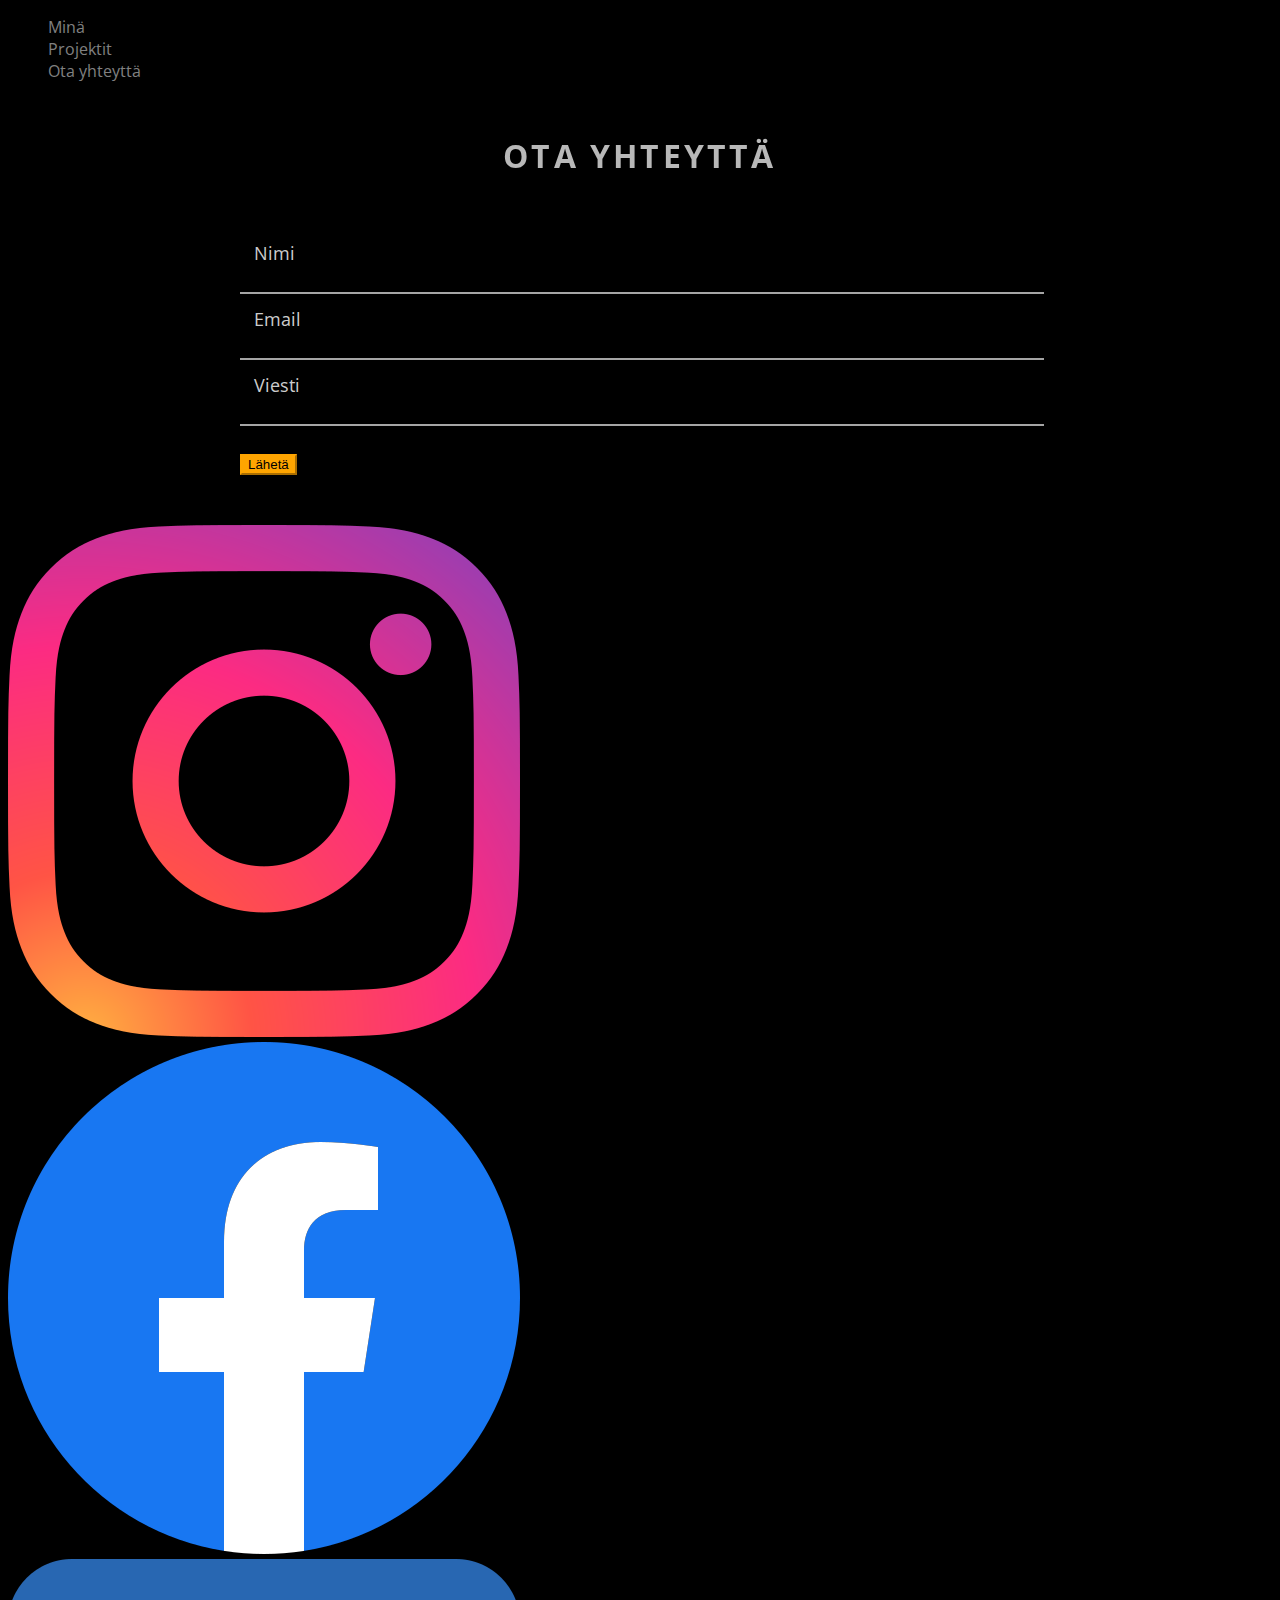
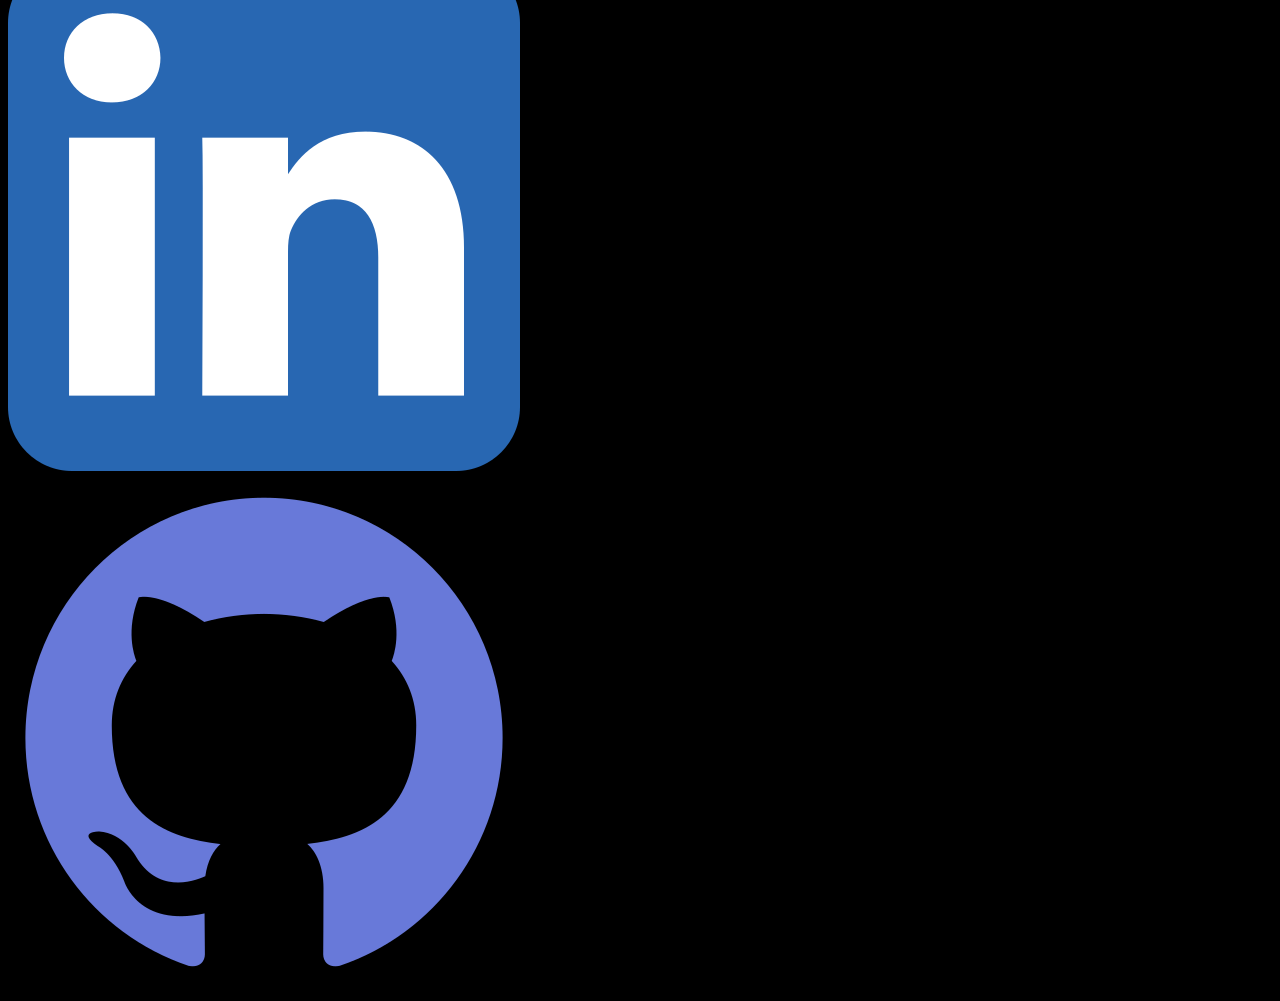
==== otayhteytta.html @ 47235d27 "Add files via upload" ====
<!doctype html>
<html lang="en">
  <head>
    <meta charset="utf-8">
    <meta name="viewport" content="width=device-width, initial-scale=1">
    <title>Ota yhteyttä</title>
    <link href="https://cdn.jsdelivr.net/npm/bootstrap@5.2.3/dist/css/bootstrap.min.css" rel="stylesheet" integrity="sha384-rbsA2VBKQhggwzxH7pPCaAqO46MgnOM80zW1RWuH61DGLwZJEdK2Kadq2F9CUG65" crossorigin="anonymous">
    <link rel="stylesheet" href="css/main.css">
    <link rel="stylesheet" href="https://cdnjs.cloudflare.com/ajax/libs/font-awesome/4.7.0/css/font-awesome.min.css">
  </head>
  <body>
    <ul class="nav justify-content-center navbar-dark">
        <li class="nav-item" >
          <a class="nav-link" href="index.html">
              Minä
            </a>
        </li>   
        <li class="nav-item">
          <a class="nav-link" href="projektit.html">
              Projektit
            </a>
        </li>
        <li class="nav-item">
            <a class="nav-link" href="otayhteytta.html">
              Ota yhteyttä
            </a>
        </li>
      </ul> 

      <div class="row">
        <div class="col">
          <div class="container-fluid">
            <section class="get-in-touch">
              <h1 class="title">Ota yhteyttä</h1>
      
              <form class="contact-form row" action="https://formspree.io/f/mpzgoezz" method="POST" id="contactForm" name="contactForm">
                <div class="form-field col-lg-6">
                  <input id="nimi" class="input-text js-input" type="text" name="Nimi" required>
                  <label class="label" for="nimi">Nimi</label>
                </div>
                <div class="form-field col-lg-6 ">
                  <input id="email" class="input-text js-input" type="email" name="Lähettäjä" required>
                  <label class="label" for="email">Email</label>
                </div>
                <div class="form-field col-lg-12">
                  <input id="msg" class="input-text js-input" type="text" name="Viesti" required>
                  <label class="label" for="msg">Viesti</label>
                </div>
                <div class="form-field col-lg-12">
                  <div class="g-recaptcha" data-sitekey="6LfjjYIoAAAAADJSUuh01DDX-rARhoNvbIEFX3ji"></div>
                  <button type="submit" class="btn btn-outline-primary btn-lg">Lähetä</button>
                </div>
              </form>
            </section>
          </div>
        </div>
      </div>
      
      <div class = "row justify-content-center">
        <div class ="col col-md-1 text-center">
          <a href="https://www.instagram.com/miikkaaw/" target="_blank"><img src="img/some_icons/insta_icon.png" class = "w-50"  alt="insta"></a>
        </div>
        <div class ="col col-md-1 text-center">
          <a href="https://www.facebook.com/miikka.vartiainen.3" target="_blank"><img src="img/some_icons/fb_icon.png" class = "w-50" alt="fb"></a>
        </div>
        <div class ="col col-md-1 text-center">
          <a href="https://fi.linkedin.com/in/miikka-vartiainen-234aa3207" target="_blank"><img src="img/some_icons/linkedin_icon.png" class = "w-50" alt="linkedin"></a>
        </div>
        <div class ="col col-md-1 text-center">
          <a href="https://github.com/MIIKKAAA" target="_blank"><img src="img/some_icons/github_icon.png" class = "w-50" alt="github"></a>
        </div>
      </div>

      <script>
        function submitForm() {
          var recaptchaResponse = grecaptcha.getResponse();
      
          if (recaptchaResponse.length === 0) {
            alert("Please complete the reCAPTCHA.");
            return false;
          }
      
          return true;
        }
      
        var contactForm = document.getElementById("contactForm");
        contactForm.addEventListener("submit", submitForm);
      </script>
  </body>
---- css/main.css ----
@import url(http://fonts.googleapis.com/css?family=Open+Sans:300italic,400italic,700italic,300,400,700);

a, a:hover, a:focus, a:active {
  text-decoration: none;
  color: inherit;
}

body {
    font-family: 'Open Sans', sans-serif;
}

body p {
    color: #b6b6b6;
}

body h1 {
    color: #b6b6b6;
}
body h2 {
    color: #b6b6b6;
}
body h3 {
    color: #b6b6b6;
}
body h4 {
    color: #b6b6b6;
}
body  {
    background-color:#000000;
}
img{
    max-width: 100%;
}

.container_mina  {
    background-color:#000000;
    margin-right: auto;
    margin-left: auto;
}

.container_mina_somet  {
    background-color:#222222;
    margin-right: auto;
    margin-left: auto;
}

.container_krantsimovie  {
  background-color:#222222;
  margin-right: auto;
  margin-left: auto;
}

.container_mina_tietoa {
    background-color:#222222;
    margin-right: auto;
    margin-left: auto;

}

.container_projektini{
  background-color:#000000;
  margin-right: auto;
  margin-left: auto;
}

.container_projekti1{
  background-color:#222222;
  margin-right: auto;
  margin-left: auto;
}

.container_projekti2{
  background-color:#000000;
  margin-right: auto;
  margin-left: auto;
}

.container_proj {
    background-color:#000000;
    margin-right: auto;
    margin-left: auto;

}

.container-with-margins {
  margin-left: 5rem;
  margin-right: 5rem;
}


.image-with-margin {
  margin-left: 5rem;
  margin-right: 5rem;
}


.image-with-margin2 {
  margin-right: 5rem;
}


.paragraph-with-margin {
  margin-left: 5rem;
  margin-right: 5rem;
}


.border_custom {
  border-style: solid;
}
.top-buffer-100 { 
    margin-top: 6rem;
}
.top-buffer-150 { 
    margin-top: 9rem; 
}   
.top-buffer-50 { 
    margin-top: 3rem; 
}

.nav li a {
  color: #808080;
  }

.nav a:hover {
color: #b1b1b1;
}

.fade-in-image { 
animation: fadeIn 5s; 
}
@keyframes fadeIn {
  0% { opacity: 0; }
  100% { opacity: 1; }
  }

.video-iframe {
  width: 70%;
  height: 100%;
}

.video-container {
  position: relative;
  padding-bottom: 56.25%;
  padding-top: 2rem;
  height: 0;
  overflow: hidden;
}

.video-container iframe {
  position: absolute;
  top: 0;
  left: 0;
  width: 100%;
  height: 100%;
}

.list-group.list-group-custom {
  background-color: #000;
}

.list-group-item.list-item-custom {
  color: #b6b6b6;
}


.fixed-bars {
  position: fixed;
  top: 50%;
  right: 0.5rem;
  transform: translateY(-50%);
  background-color: transparent;
  color: #fff;
  width: 3rem;
  text-align: center;
  cursor: pointer;
  z-index: 1000;
}


.bar {
  width: 0.7rem;
  height: 3rem;
  background-color: orange;
  margin: 0.5rem auto;
} 

.bar:hover {
  color: black;
  opacity: 0.5;
  transition: .5s ease;
}

.btn {
color: black;
border-color: orange;
background-color: orange;

}
.btn:hover, .btn:focus, .btn:active, .btn.active, .open>.dropdown-toggle.btn {
color: #fff;
background-color: black;
border-color: orange
}

.list-group-mine .list-group-item:hover {
  background-color: red;
}

.get-in-touch {
    max-width: 800px;
    margin: 50px auto;
    position: relative;
  
}
.get-in-touch .title {
  text-align: center;
  text-transform: uppercase;
  letter-spacing: 0.2rem;
  font-size: 2.5  rem;
  line-height: 3rem;
  padding-bottom: 3rem;
      color: #b8b8b8;
    background: #b8b8b8;

    -webkit-background-clip: text !important;
    -webkit-text-fill-color: transparent !important;
}

@media (max-width: 768px) {
  .title {
    font-size: 1.5rem;
  }
}

.contact-form .form-field {
  position: relative;
  margin: 26px 0;
}
.contact-form .input-text {
  display: block;
  width: 100%;
  height: 36px;
  border-width: 0 0 2px 0;
  border-color:   #a5a5a5;
  font-size: 14px;
  line-height: 26px;
  font-weight: 400;
  color: #b6b6b6;
  background-color: black !important;
}
.contact-form .input-text:focus {
  outline: none;
}
.contact-form .input-text:focus + .label,
.contact-form .input-text.not-empty + .label {
  -webkit-transform: translateY(-4px);
          transform: translateY(-4px);
}
.contact-form .label {
  position: absolute;
  left: 14px;
  bottom: 28px;
  font-size: 18px;
  line-height: 26px;
  font-weight: 400;
  color: #cccccc;
  cursor: text;
  transition: -webkit-transform .2s ease-in-out;
  transition: transform .2s ease-in-out;
  transition: transform .2s ease-in-out, 
  -webkit-transform .2s ease-in-out;
}

.container {
  position: relative;
  width: 75%;
}

.image {
  display: block;
  width: 100%;
  height: auto;
}

.overlay {
  position: absolute;
  top: 0;
  bottom: 0;
  left: 0;
  right: 0;
  height: 100%;
  width: 100%;
  opacity: 0;
  transition: .5s ease;
  background-color: black;
}

.container:hover .overlay {
  opacity: 0.5;
}

.text {
  color: white;
  font-size: 20px;
  position: absolute;
  top: 50%;
  left: 50%;
  -webkit-transform: translate(-50%, -50%);
  -ms-transform: translate(-50%, -50%);
  transform: translate(-50%, -50%);
  text-align: center;
}
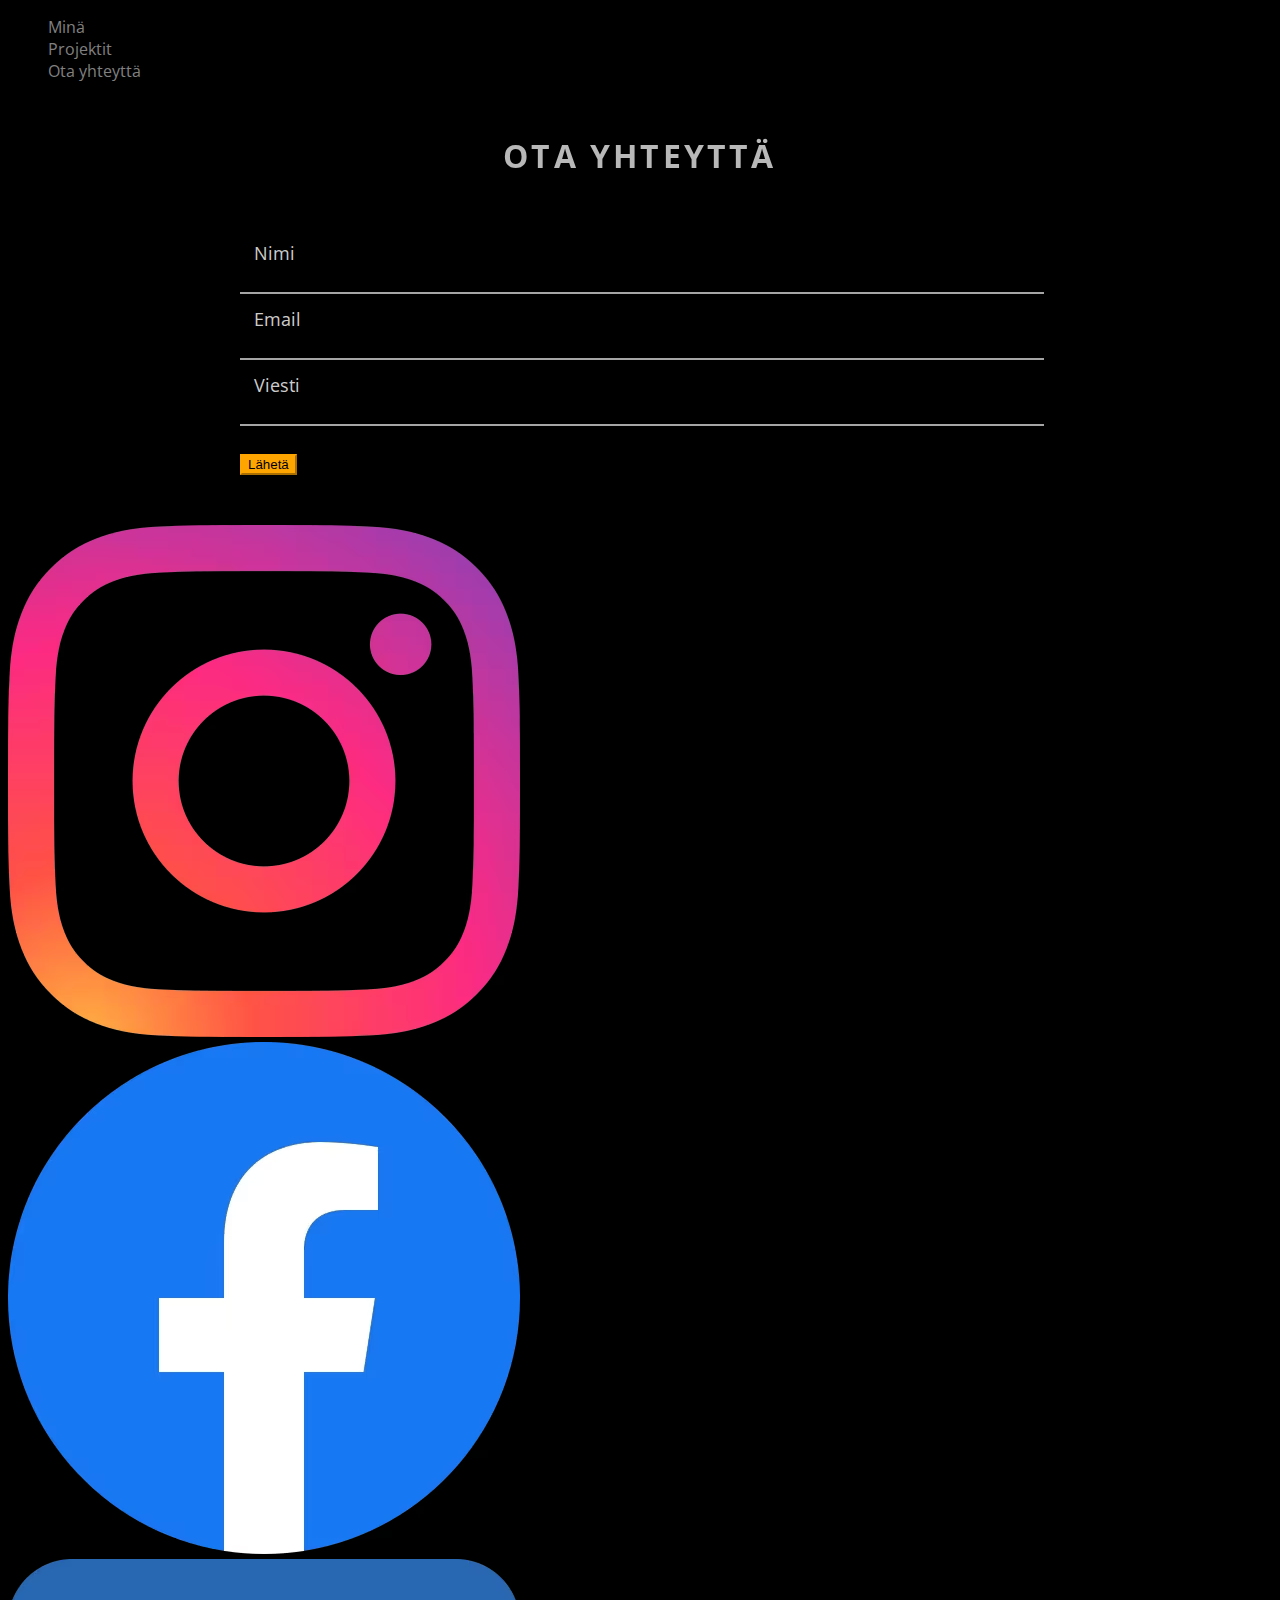
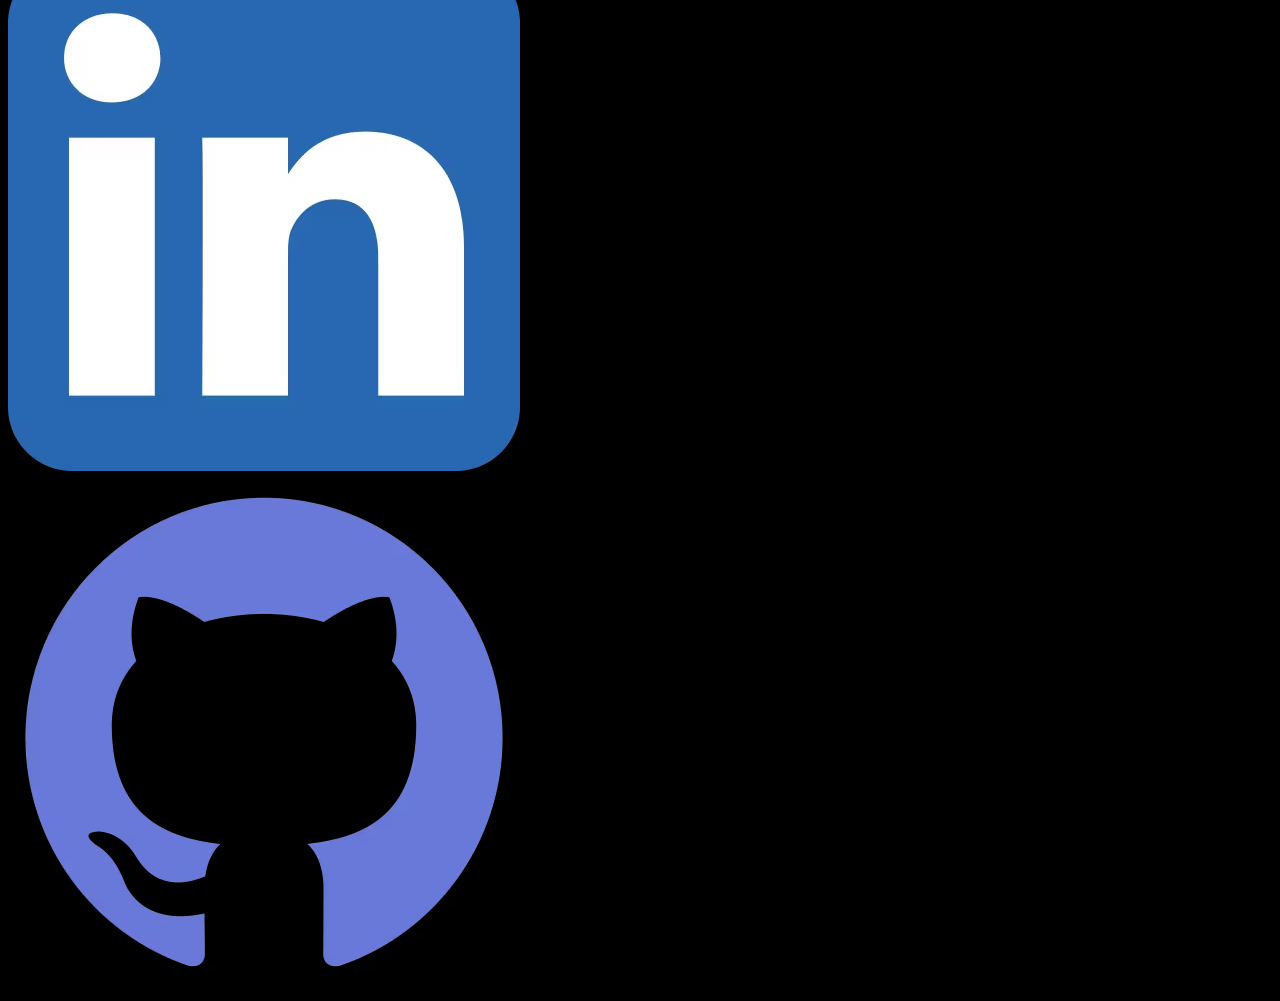
==== commit f7597b28: "Add files via upload" ====
--- a/otayhteytta.html
+++ b/otayhteytta.html
@@ -48,7 +48,7 @@
                 </div>
                 <div class="form-field col-lg-12">
                   <div class="g-recaptcha" data-sitekey="6LfjjYIoAAAAADJSUuh01DDX-rARhoNvbIEFX3ji"></div>
-                  <button type="submit" class="btn btn-outline-primary btn-lg">Lähetä</button>
+                  <button type="submit" class="btn btn-outline-primary btn-lg">Lähetä</button>  
                 </div>
               </form>
             </section>
@@ -58,34 +58,21 @@
       
       <div class = "row justify-content-center">
         <div class ="col col-md-1 text-center">
-          <a href="https://www.instagram.com/miikkaaw/" target="_blank"><img src="img/some_icons/insta_icon.png" class = "w-50"  alt="insta"></a>
+          <a href="https://www.instagram.com/miikkaaw/" target="_blank"><img src="img/some_icons/insta_icon.avif" class = "w-50"  alt="insta"></a>
         </div>
         <div class ="col col-md-1 text-center">
-          <a href="https://www.facebook.com/miikka.vartiainen.3" target="_blank"><img src="img/some_icons/fb_icon.png" class = "w-50" alt="fb"></a>
+          <a href="https://www.facebook.com/miikka.vartiainen.3" target="_blank"><img src="img/some_icons/fb_icon.avif" class = "w-50" alt="fb"></a>
         </div>
         <div class ="col col-md-1 text-center">
-          <a href="https://fi.linkedin.com/in/miikka-vartiainen-234aa3207" target="_blank"><img src="img/some_icons/linkedin_icon.png" class = "w-50" alt="linkedin"></a>
+          <a href="https://fi.linkedin.com/in/miikka-vartiainen-234aa3207" target="_blank"><img src="img/some_icons/linkedin_icon.avif" class = "w-50" alt="linkedin"></a>
         </div>
         <div class ="col col-md-1 text-center">
-          <a href="https://github.com/MIIKKAAA" target="_blank"><img src="img/some_icons/github_icon.png" class = "w-50" alt="github"></a>
+          <a href="https://github.com/MIIKKAAA" target="_blank"><img src="img/some_icons/github_icon.avif" class = "w-50" alt="github"></a>
         </div>
       </div>
 
-      <script>
-        function submitForm() {
-          var recaptchaResponse = grecaptcha.getResponse();
-      
-          if (recaptchaResponse.length === 0) {
-            alert("Please complete the reCAPTCHA.");
-            return false;
-          }
-      
-          return true;
-        }
-      
-        var contactForm = document.getElementById("contactForm");
-        contactForm.addEventListener("submit", submitForm);
-      </script>
+      <script src="javascript/recaptcha.js"></script>
+
   </body>
 
       
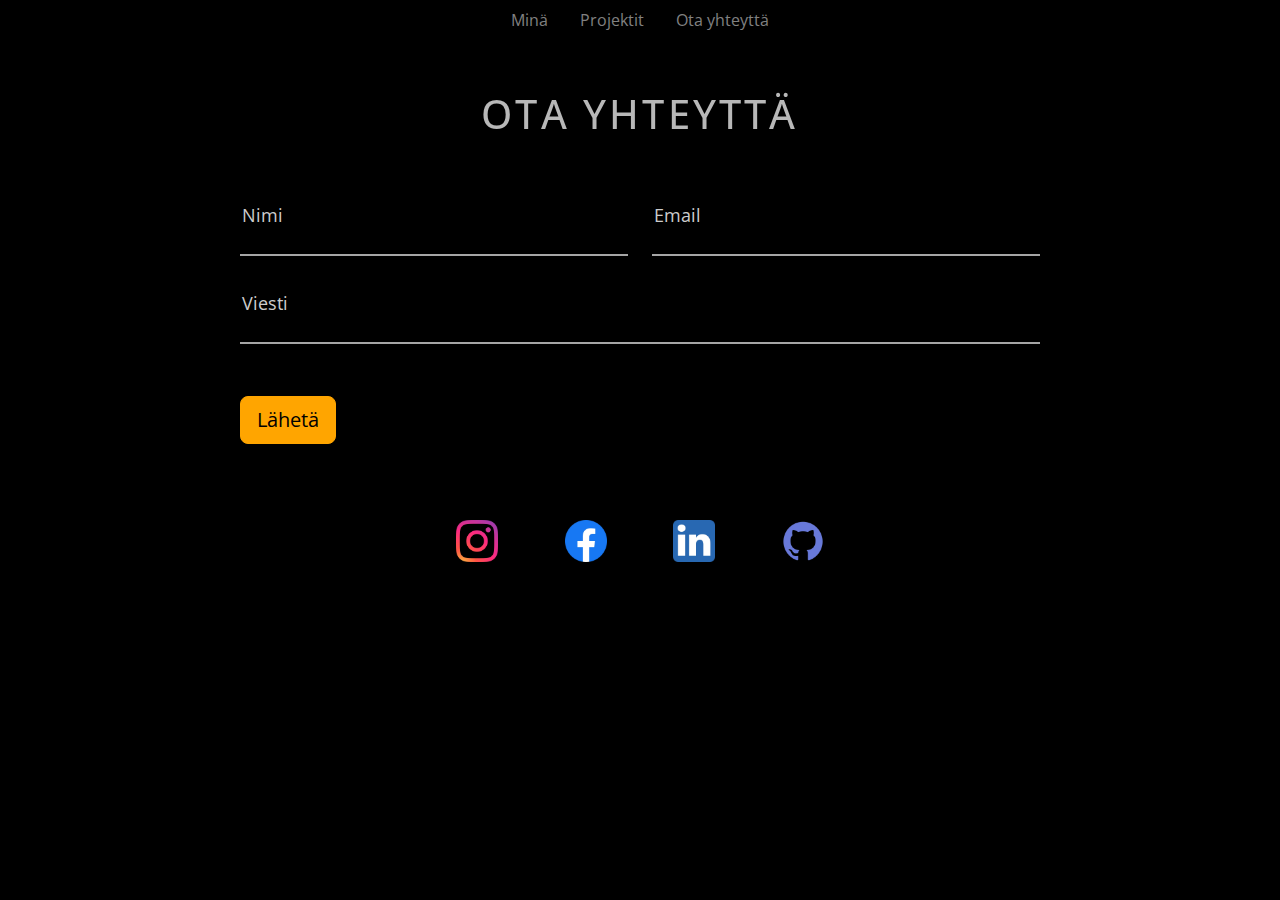
==== commit 62123cfc: "Add files via upload" ====
--- a/otayhteytta.html
+++ b/otayhteytta.html
@@ -1,13 +1,13 @@
 <!doctype html>
 <html lang="en">
   <head>
-    <meta charset="utf-8">
-    <meta name="viewport" content="width=device-width, initial-scale=1">
-    <title>Ota yhteyttä</title>
-    <link href="https://cdn.jsdelivr.net/npm/bootstrap@5.2.3/dist/css/bootstrap.min.css" rel="stylesheet" integrity="sha384-rbsA2VBKQhggwzxH7pPCaAqO46MgnOM80zW1RWuH61DGLwZJEdK2Kadq2F9CUG65" crossorigin="anonymous">
-    <link rel="stylesheet" href="css/main.css">
-    <link rel="stylesheet" href="https://cdnjs.cloudflare.com/ajax/libs/font-awesome/4.7.0/css/font-awesome.min.css">
-  </head>
+    <head>
+      <meta charset="utf-8">
+      <meta name="viewport" content="width=device-width, initial-scale=1">
+      <link rel="stylesheet" href="bootstrap-5.2.3-dist/css/bootstrap.min.css">    
+      <link rel="stylesheet" type="text/css" href="css/main.css">
+      <title>Etusivu</title>
+    </head>
   <body>
     <ul class="nav justify-content-center navbar-dark">
         <li class="nav-item" >
--- a/css/main.css
+++ b/css/main.css
@@ -1,4 +1,4 @@
-@import url(http://fonts.googleapis.com/css?family=Open+Sans:300italic,400italic,700italic,300,400,700);
+@import url(https://fonts.googleapis.com/css?family=Open+Sans);
 
 a, a:hover, a:focus, a:active {
   text-decoration: none;
@@ -137,6 +137,10 @@
 .video-iframe {
   width: 70%;
   height: 100%;
+}
+
+.iframe{
+  border: 0;
 }
 
 .video-container {
@@ -217,7 +221,7 @@
   text-align: center;
   text-transform: uppercase;
   letter-spacing: 0.2rem;
-  font-size: 2.5  rem;
+  font-size: 2.5rem;
   line-height: 3rem;
   padding-bottom: 3rem;
       color: #b8b8b8;
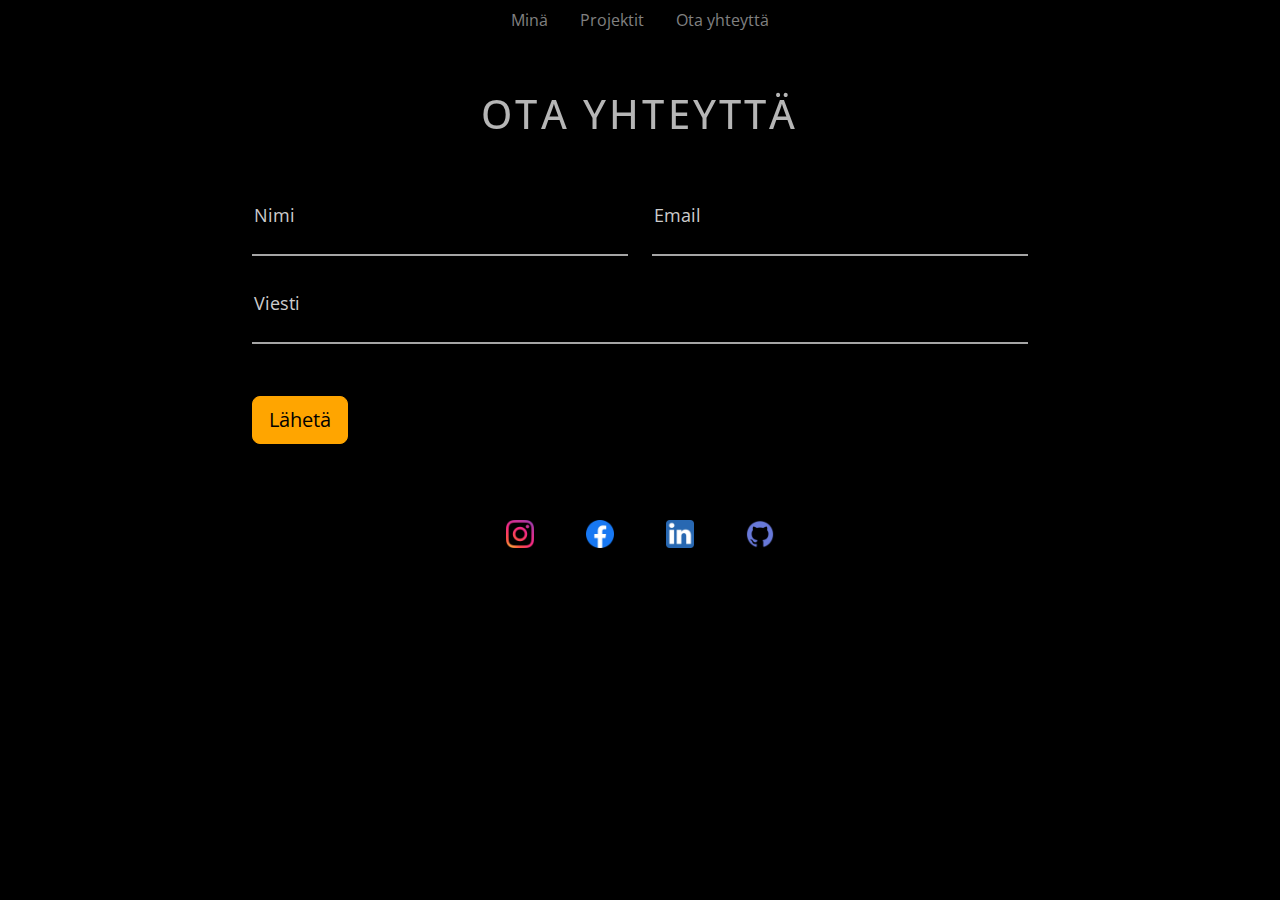
==== commit 7adf8cd4: "Add files via upload" ====
--- a/otayhteytta.html
+++ b/otayhteytta.html
@@ -1,38 +1,35 @@
 <!doctype html>
-<html lang="en">
+<html lang="fi">
   <head>
-    <head>
-      <meta charset="utf-8">
-      <meta name="viewport" content="width=device-width, initial-scale=1">
-      <link rel="stylesheet" href="bootstrap-5.2.3-dist/css/bootstrap.min.css">    
-      <link rel="stylesheet" type="text/css" href="css/main.css">
-      <title>Etusivu</title>
-    </head>
+    <meta charset="utf-8">
+    <meta name="viewport" content="width=device-width, initial-scale=1">
+    <meta name="description" content="Yhteydenotto">
+    <link rel="stylesheet" href="bootstrap-5.2.3-dist/css/bootstrap.min.css">    
+    <link rel="stylesheet" type="text/css" href="css/main.css">
+    <title>Ota yhteyttä</title>
+  </head>
   <body>
-    <ul class="nav justify-content-center navbar-dark">
-        <li class="nav-item" >
-          <a class="nav-link" href="index.html">
-              Minä
-            </a>
-        </li>   
-        <li class="nav-item">
+    <ul class="nav justify-content-center navbar-dark navbar-fixed">
+      <li class="nav-item" >
+          <a class="nav-link" href=index.html>
+            Minä
+          </a>
+      </li>   
+      <li class="nav-item">
           <a class="nav-link" href="projektit.html">
-              Projektit
-            </a>
-        </li>
-        <li class="nav-item">
-            <a class="nav-link" href="otayhteytta.html">
-              Ota yhteyttä
-            </a>
-        </li>
-      </ul> 
-
-      <div class="row">
-        <div class="col">
-          <div class="container-fluid">
-            <section class="get-in-touch">
+            Projektit
+          </a>
+      </li>
+      <li class="nav-item">
+        <a class="nav-link" href="otayhteytta.html">
+            Ota yhteyttä
+          </a>
+      </li>
+  </ul>
+      <div class="container">
+        <div class="row">
+            <div class="get-in-touch">
               <h1 class="title">Ota yhteyttä</h1>
-      
               <form class="contact-form row" action="https://formspree.io/f/mpzgoezz" method="POST" id="contactForm" name="contactForm">
                 <div class="form-field col-lg-6">
                   <input id="nimi" class="input-text js-input" type="text" name="Nimi" required>
@@ -51,26 +48,25 @@
                   <button type="submit" class="btn btn-outline-primary btn-lg">Lähetä</button>  
                 </div>
               </form>
-            </section>
+            </div>
           </div>
+      </div>
+    <div class = "container">
+      <div class = "row justify-content-center">
+        <div class ="col col-md-1 text-center">
+          <a href="https://www.instagram.com/miikkaaw/" target="_blank"><img src="img/some_icons/insta_icon.avif" class = "w-50"  alt="Insta icon"></a>
+        </div>
+        <div class ="col col-md-1 text-center">
+          <a href="https://www.facebook.com/miikka.vartiainen.3" target="_blank"><img src="img/some_icons/fb_icon.avif" class = "w-50" alt="Facebook icon"></a>
+        </div>
+        <div class ="col col-md-1 text-center">
+          <a href="https://fi.linkedin.com/in/miikka-vartiainen-234aa3207" target="_blank"><img src="img/some_icons/linkedin_icon.avif" class = "w-50" alt="LinkedIn icon"></a>
+        </div>
+        <div class ="col col-md-1 text-center">
+          <a href="https://github.com/MIIKKAAA" target="_blank"><img src="img/some_icons/github_icon.avif" class = "w-50" alt="GitHub icon"></a>
         </div>
       </div>
-      
-      <div class = "row justify-content-center">
-        <div class ="col col-md-1 text-center">
-          <a href="https://www.instagram.com/miikkaaw/" target="_blank"><img src="img/some_icons/insta_icon.avif" class = "w-50"  alt="insta"></a>
-        </div>
-        <div class ="col col-md-1 text-center">
-          <a href="https://www.facebook.com/miikka.vartiainen.3" target="_blank"><img src="img/some_icons/fb_icon.avif" class = "w-50" alt="fb"></a>
-        </div>
-        <div class ="col col-md-1 text-center">
-          <a href="https://fi.linkedin.com/in/miikka-vartiainen-234aa3207" target="_blank"><img src="img/some_icons/linkedin_icon.avif" class = "w-50" alt="linkedin"></a>
-        </div>
-        <div class ="col col-md-1 text-center">
-          <a href="https://github.com/MIIKKAAA" target="_blank"><img src="img/some_icons/github_icon.avif" class = "w-50" alt="github"></a>
-        </div>
-      </div>
-
+    </div>
       <script src="javascript/recaptcha.js"></script>
 
   </body>
--- a/css/main.css
+++ b/css/main.css
@@ -87,6 +87,11 @@
   margin-right: 5rem;
 }
 
+.hidden-link {
+  position: relative;
+  text-indent: -9999px;
+  overflow: hidden;
+}
 
 .image-with-margin {
   margin-left: 5rem;
@@ -224,8 +229,8 @@
   font-size: 2.5rem;
   line-height: 3rem;
   padding-bottom: 3rem;
-      color: #b8b8b8;
-    background: #b8b8b8;
+      color: #b6b6b6;
+    background: #b6b6b6;
 
     -webkit-background-clip: text !important;
     -webkit-text-fill-color: transparent !important;
